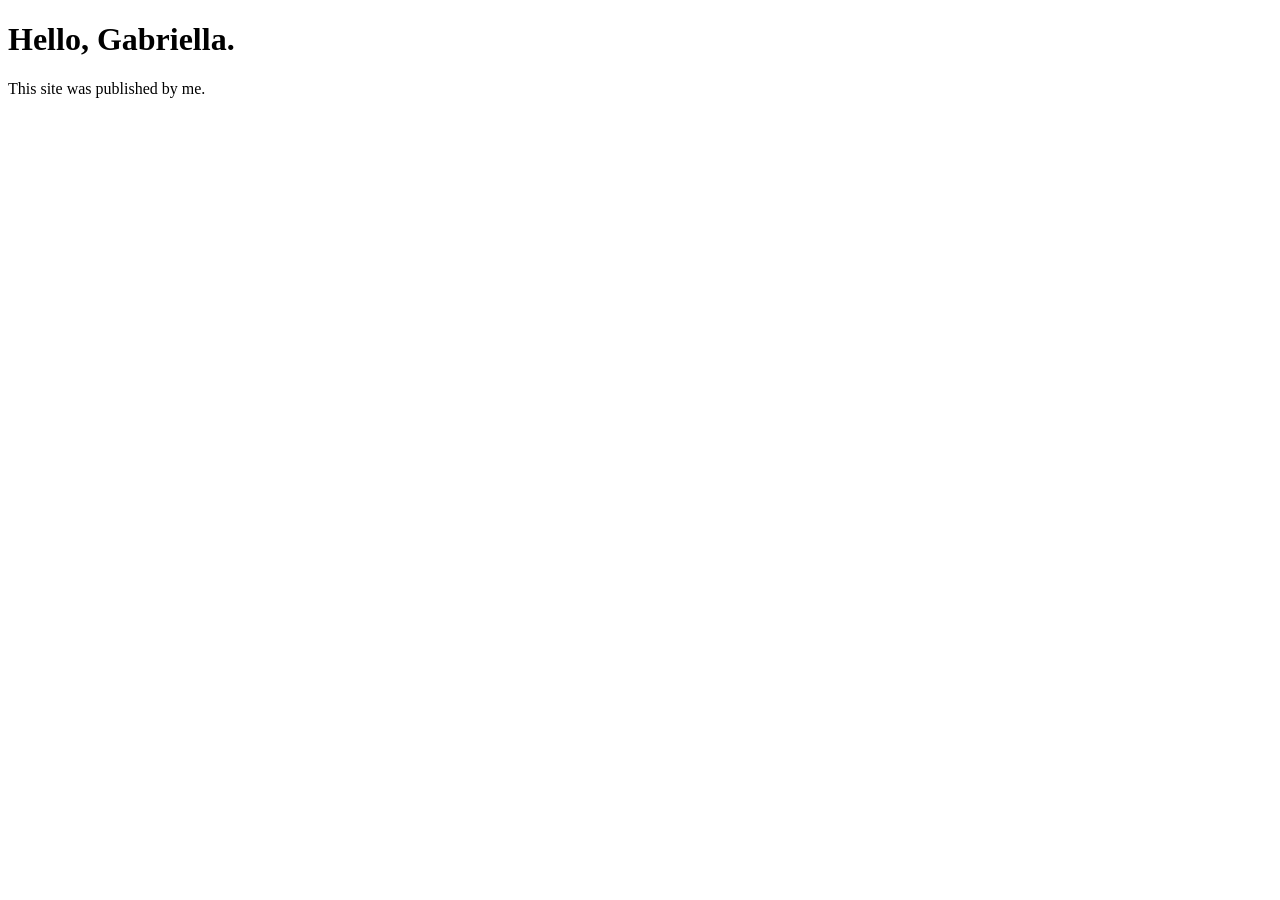
==== index.html @ 8dd84cc8 "Create index.html Created home page called index.html" ====
<!DOCTYPE html>
<html lang="en">
<head>
  <meta charset="UTF-8">
  <meta name="viewport" content="width=device-width, initial-scale=1.0">
  <title>My GRA 2600 Site</title>
</head>
<body>
  <h1>Hello, Gabriella.</h1>
  <p>This site was published by me.</p>
</body>
</html>
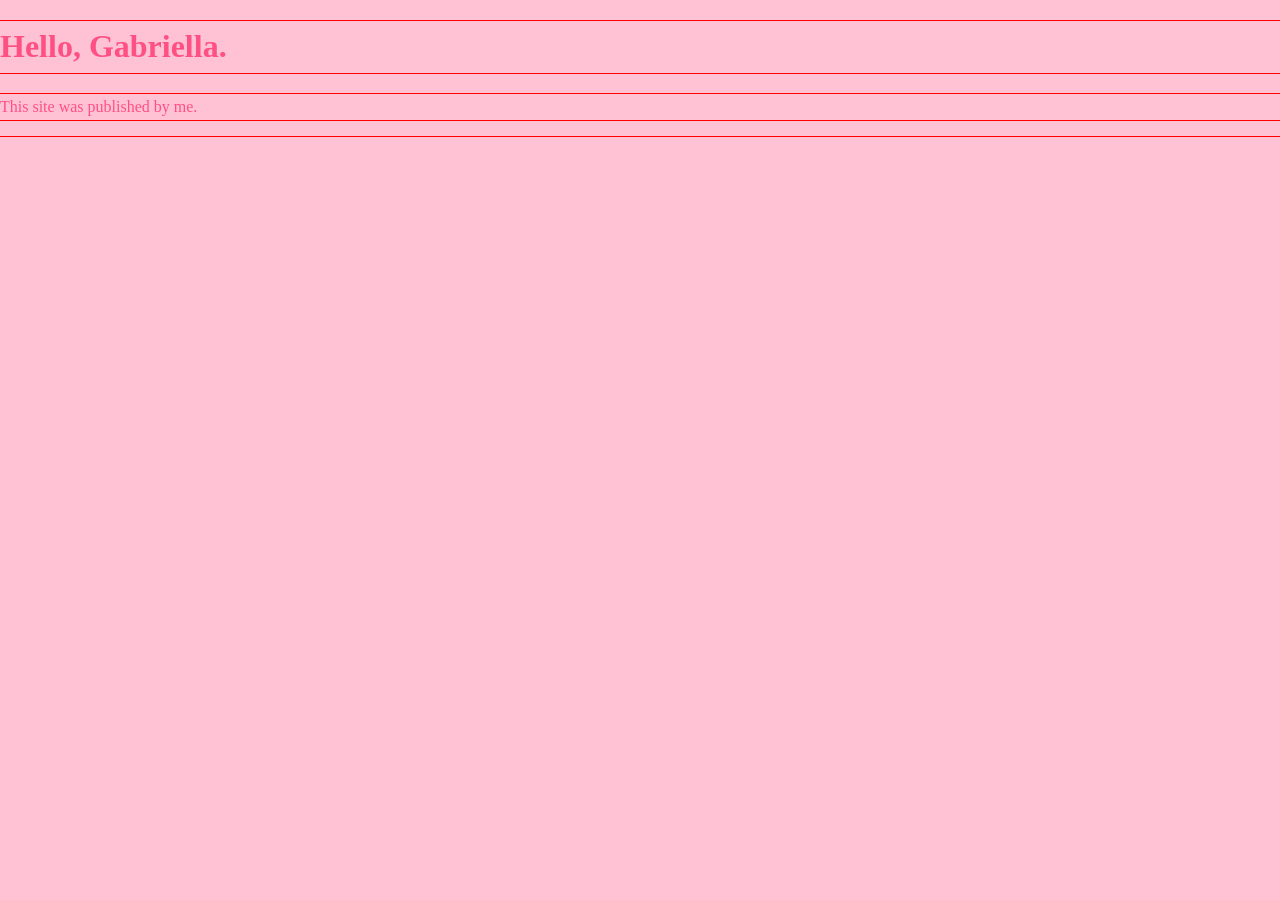
==== commit 38a1022b: "Changed a lot" ====
--- a/index.html
+++ b/index.html
@@ -4,6 +4,7 @@
   <meta charset="UTF-8">
   <meta name="viewport" content="width=device-width, initial-scale=1.0">
   <title>My GRA 2600 Site</title>
+  <link rel="stylesheet" href="css/style.css">
 </head>
 <body>
   <h1>Hello, Gabriella.</h1>
--- a/css/style.css
+++ b/css/style.css
@@ -0,0 +1,74 @@
+
+
+/* ============================================
+   Design direction
+   Body font:     Georgia, serif
+   Heading font:  Helvetica, sans-serif
+   Text color:    #222222
+   Background:    #fdfdfb
+   Accent:        #1a5f9c
+   Mood: quiet, editorial, plenty of white space
+   ============================================ */
+
+/* --- Base and typography --- */
+/* DEBUG: see the boxes. Change 1px to 0 to hide them. */
+*, *::before, *::after {
+  box-sizing: border-box;
+}
+* {
+  outline: 1px solid red;
+}
+
+body {
+  font-family: Georgia, "Times New Roman", serif;
+  font-size: 100%;
+  line-height: 1.6;
+  color: #ff5084;
+  background-color: #fec2d4;
+  margin: 0;
+}
+
+body { font-size: 100%; }     /* respects the reader's own setting */
+h1   { font-size: 2rem; }
+h2   { font-size: 1.5rem; }
+h3   { font-size: 1.25rem; }
+h4   { font-size: 1rem; }
+
+a { color: #f83670; }
+a:hover { color: #f5f8fb; }
+
+/* --- Wrapper --- */
+.wrapper {
+  width: 80%;
+  max-width: 800px;
+  margin: 0 auto;
+  padding: 40px;
+}
+
+/* --- Header and nav --- */
+.nav-link { font-size: 1rem; }
+.nav-link { text-decoration: none; }
+/* --- Hero --- */
+
+.hero-title {color:#ff5084;
+ font-size: 2rem; }
+.hero-text {color:#ff5084;
+.hero-image{width: 100%; height: auto;}
+ font-size: 2rem; }
+/* --- Text blocks --- */
+.section-title {
+  margin: 32px 0 8px;   /* top, left and right, bottom */
+}
+
+.text-block {
+  margin-bottom: 40px;
+}
+
+/* --- Lists --- */
+
+
+/* --- Links --- */
+
+
+
+/* --- Footer --- */
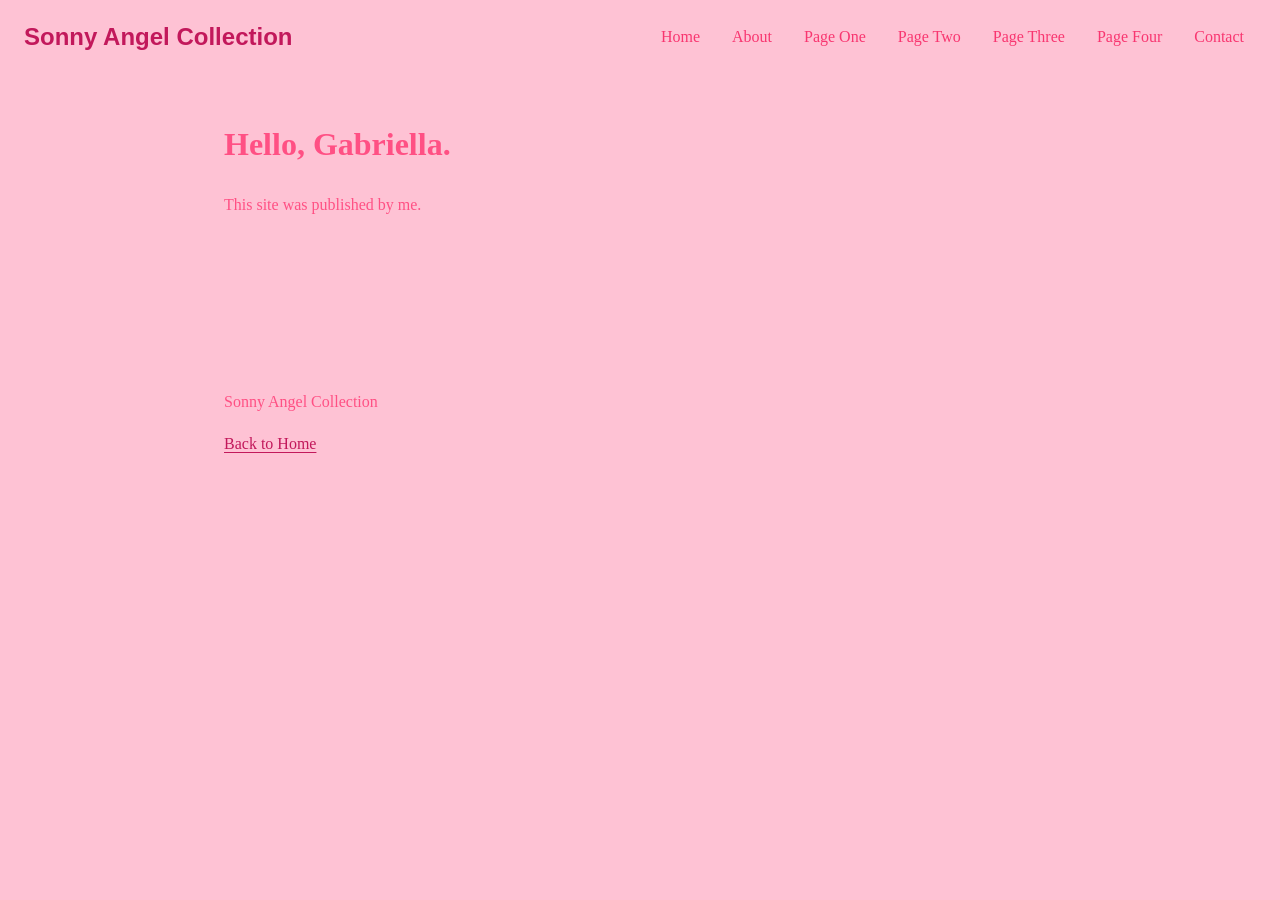
==== commit 7999d558: "lots changed" ====
--- a/index.html
+++ b/index.html
@@ -5,9 +5,20 @@
   <meta name="viewport" content="width=device-width, initial-scale=1.0">
   <title>My GRA 2600 Site</title>
   <link rel="stylesheet" href="css/style.css">
+  <script src="js/include.js" defer></script>
 </head>
 <body>
-  <h1>Hello, Gabriella.</h1>
-  <p>This site was published by me.</p>
+
+  <!-- PAGE TOP: shared header gets inserted here -->
+  <div id="page-top"></div>
+
+  <main class="wrapper">
+    <h1>Hello, Gabriella.</h1>
+    <p>This site was published by me.</p>
+  </main>
+
+  <!-- PAGE BOTTOM: shared footer gets inserted here -->
+  <div id="page-bottom"></div>
+
 </body>
 </html>
--- a/css/style.css
+++ b/css/style.css
@@ -12,13 +12,13 @@
 
 /* --- Base and typography --- */
 /* DEBUG: see the boxes. Change 1px to 0 to hide them. */
+* {
+  outline: 0;
+}
+
 *, *::before, *::after {
   box-sizing: border-box;
 }
-* {
-  outline: 1px solid red;
-}
-
 body {
   font-family: Georgia, "Times New Roman", serif;
   font-size: 100%;
@@ -39,31 +39,128 @@
 
 /* --- Wrapper --- */
 .wrapper {
-  width: 80%;
-  max-width: 800px;
+  width: 100%;
+  max-width: 880px;
   margin: 0 auto;
-  padding: 40px;
-}
+  padding: 24px;
+}
+/* content-box: 800 + 40 + 40 = 880px wide */
+
 
 /* --- Header and nav --- */
-.nav-link { font-size: 1rem; }
-.nav-link { text-decoration: none; }
+
+.site-header {
+  display: flex;
+  justify-content: space-between;
+  align-items: center;
+  gap: 2em;
+  flex-wrap: wrap;
+  background-color: #fec2d4;
+  padding: 16px 24px;
+}
+
+/* --- Logo --- */
+
+.site-header .logo {
+  font-family: Helvetica, Arial, sans-serif;
+  font-size: 1.5rem;
+  font-weight: bold;
+  color: #c2185b;
+  text-decoration: none;
+}
+
+.site-header .logo:hover {
+  color: #f83670;
+}
+
+/* --- Navigation --- */
+
+.nav-list {
+  display: flex;
+  flex-wrap: wrap;
+  gap: 8px;
+  list-style: none;
+  margin: 0;
+  padding: 0;
+}
+
+.nav-link {
+  display: inline-block;
+  padding: 8px 12px;
+  border-radius: 6px;
+  text-decoration: none;
+  color: #f83670;
+}
+
+.nav-link:hover {
+  background-color: #fce4ec;
+}
+
 /* --- Hero --- */
 
-.hero-title {color:#ff5084;
+.hero {
+  position: relative;
+}
+.hero-title {color:#fffbfc;
  font-size: 2rem; }
-.hero-text {color:#ff5084;
-.hero-image{width: 100%; height: auto;}
+ .hero-title {
+  position: absolute;
+  top: 60%;
+  left: 5%;
+}
+.hero h1 {
+    text-shadow: 2px 2px 5px black;
+}
+.hero img {
+    opacity: 0.7;
+}
+
+.hero-text {color:#fffbfc;
+  position: absolute;
+  top: 80%;
+  left: 5%;
+}
+.hero-text {
+  position: absolute;
+  bottom: 0%;
+  left: 5%;
+}
+.hero-image{width: 100%; height: auto;
  font-size: 2rem; }
+ 
+
+ .hero-image {
+  width: 100%;
+  height: 400px;
+  object-fit: cover;
+  display: block;
+}
+
+.hero-title,
+.hero-text {
+  background-color: rgba(241, 91, 169, 0.5);
+  padding: 8px 16px;
+}
+
 /* --- Text blocks --- */
 .section-title {
   margin: 32px 0 8px;   /* top, left and right, bottom */
 }
-
+img {
+  max-width: 100%;
+}
+.image-inline {
+  float: left;
+  width: 40%;
+  max-width: 100%;
+  margin: 0 1em 0.5em 0;
+  border-radius: 6px;
+}
 .text-block {
   margin-bottom: 40px;
 }
 
+p {display: flow-root;}
 /* --- Lists --- */
 
 
@@ -71,4 +168,114 @@
 
 
 
-/* --- Footer --- */+/* --- Footer --- */
+.rounded-image {
+    border-radius: 20px;
+}
+/* --- Footer --- */
+.site-footer {
+  margin-top: 60px;
+  padding: 32px 0;
+  background-color: #fec2d4;
+}
+
+.site-footer a {
+  color: #c2185b;
+  text-decoration: underline;
+  text-underline-offset: 3px;
+}
+
+.site-footer a:hover {
+  color: #fce4ec;
+}
+
+/* --- Small screen navigation --- */
+@media (max-width: 500px) {
+  .nav-link {
+    padding: 6px 8px;
+    font-size: 0.9rem;
+  }
+}
+
+/* FLEX CONTAINER: image + text side by side */
+.flex-row {
+  display: flex;
+  gap: 2em;
+  margin-bottom: 35px;
+  align-items: flex-start;
+}
+.flex-media {
+  width: 40%;
+  height: auto;
+  border-radius: 6px;
+}
+.flex-text {
+  flex: 1;
+  min-width: 0;
+}
+
+
+/* GRID CONTAINER: image + text cards */
+.card-grid {
+  display: grid;
+  grid-template-columns: repeat(2, minmax(0, 1fr));
+  gap: 24px;
+  width: 100%;
+  max-width: 100%;
+  min-width: 0;
+}
+
+.card {
+  min-width: 0;
+  width: 100%;
+  padding: 16px;
+  background-color: #ffffff;
+  border: 1px solid #dddddd;
+  border-radius: 6px;
+  overflow-wrap: anywhere;
+}
+
+.card-image {
+  display: block;
+  width: 100%;
+  max-width: 100%;
+  height: 200px;
+  object-fit: cover;
+  border-radius: 6px;
+}
+
+.card-title {
+  margin: 12px 0 4px;
+}
+
+.card-text {
+  margin: 0;
+}
+
+@media (max-width: 500px) {
+  .card-grid {
+    grid-template-columns: 1fr;
+  }
+}
+.card-image {
+  display: block;
+  width: 100%;
+  max-width: 100%;
+  height: 200px;
+  object-fit: cover;
+  border-radius: 6px;
+}
+.card {
+  padding: 1em;
+  background-color: #ffffff;
+  border: 1px solid #dddddd;
+  border-radius: 6px;
+}
+
+.card-title {
+  margin: 0.75em 0 0.25em;
+}
+
+.card-text {
+  margin: 0;
+}
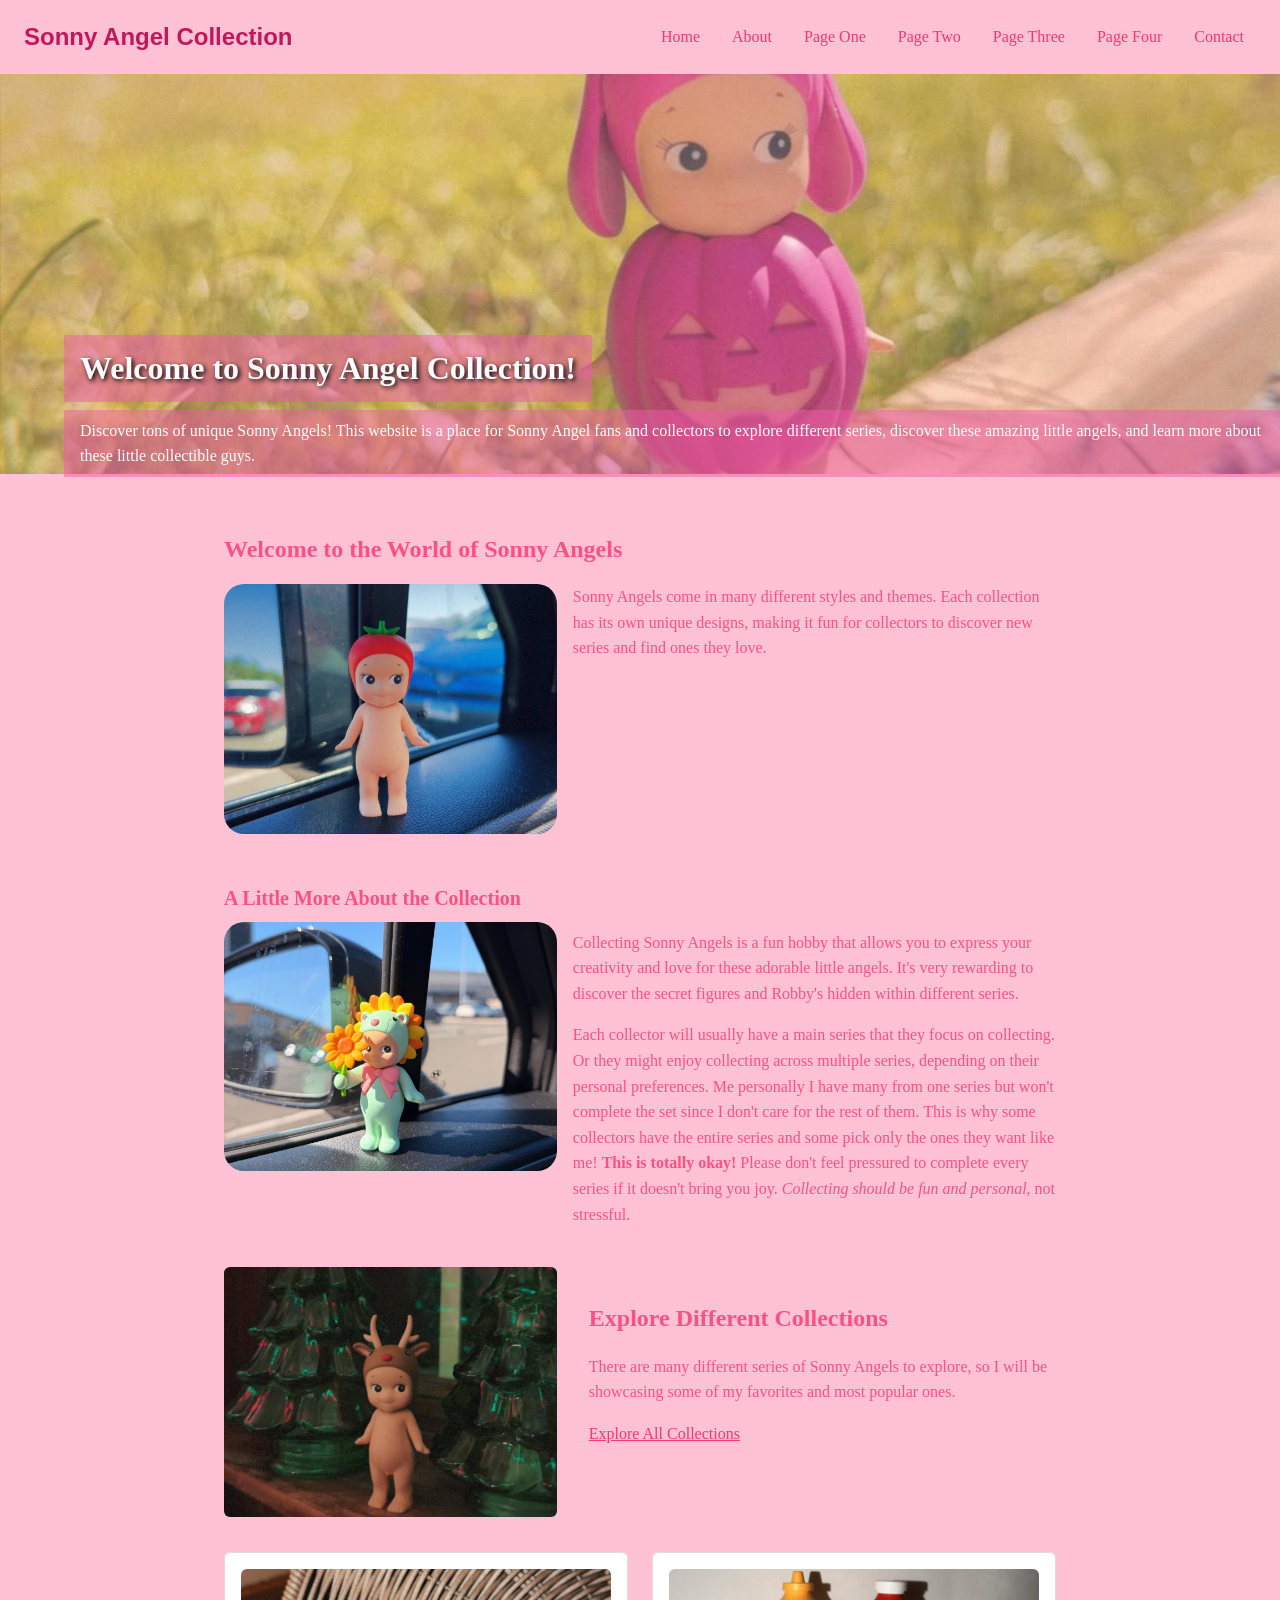
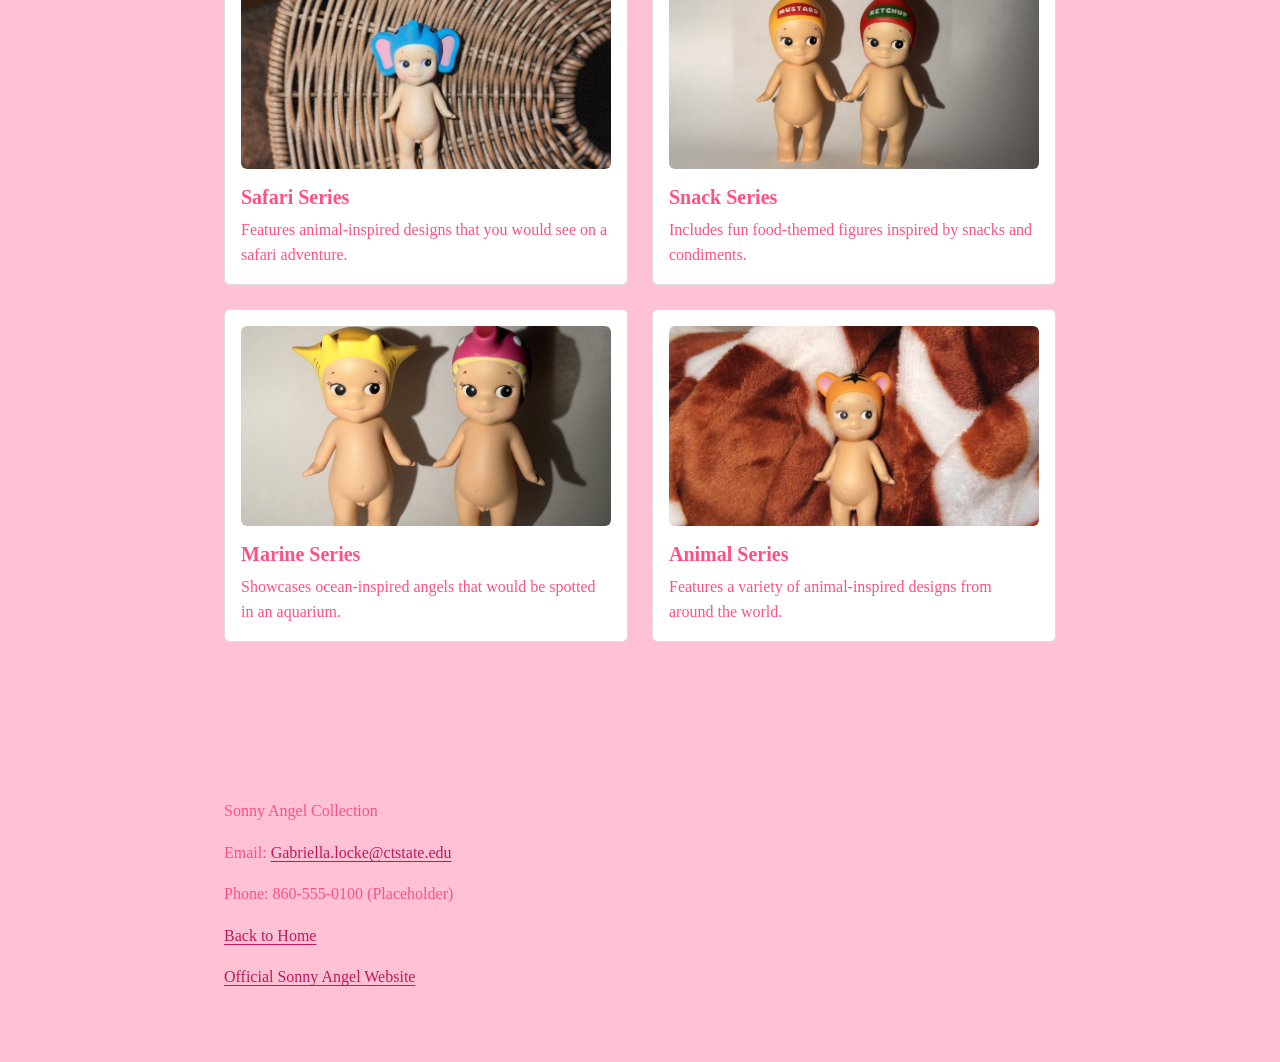
==== commit 457fa2f4: "lots my guy" ====
--- a/index.html
+++ b/index.html
@@ -2,23 +2,105 @@
 <html lang="en">
 <head>
   <meta charset="UTF-8">
-  <meta name="viewport" content="width=device-width, initial-scale=1.0">
-  <title>My GRA 2600 Site</title>
+  <meta name="viewport" content="width=device-width, initial-scale=1">
+  <title>Home | Sonny Angel Collection</title>
   <link rel="stylesheet" href="css/style.css">
   <script src="js/include.js" defer></script>
 </head>
 <body>
 
   <!-- PAGE TOP: shared header gets inserted here -->
-  <div id="page-top"></div>
+<div id="page-top"></div>
+  <main class="page-main">
 
-  <main class="wrapper">
-    <h1>Hello, Gabriella.</h1>
-    <p>This site was published by me.</p>
-  </main>
+    <div class="hero">
+      <img class="hero-image" src="images/sunny-lop.jpg" alt="Sonny Angel wearing a sunny lop rabbit costume">
+     <h1 class="hero-title">Welcome to Sonny Angel Collection!</h1>
+      <p class="hero-text">Discover tons of unique Sonny Angels! This website is a place for Sonny Angel fans and collectors to explore different series, discover these amazing little angels, and learn more about these little collectible guys.</p>
+    </div>
+
+    <div class="wrapper">
+
+      <!-- TEXT BLOCK: heading + paragraph -->
+      <section class="text-block">
+        <h2 class="section-title">Welcome to the World of Sonny Angels</h2>
+
+        <p>
+          <img class="image-inline rounded-image"
+               src="images/tomato-sonny.jpg"
+               alt="Tomato-themed Sonny Angel figure">
+           Sonny Angels come in many different styles and themes. Each collection
+  has its own unique designs, making it fun for collectors to discover
+  new series and find ones they love.
+        </p>
+      </section>
+
+      <!-- TEXT BLOCK: subheading + body paragraphs -->
+      <section class="text-block">
+        <h3 class="section-title">A Little More About the Collection</h3>
+
+        <img class="image-inline rounded-image"
+             src="images/flower-sonny.jpg"
+             alt="Flower-themed Sonny Angel figure">
+
+        <p>Collecting Sonny Angels is a fun hobby that allows you to express your creativity and love for these adorable little angels. It's very rewarding to discover the secret figures and Robby's hidden within different series.</p>
+
+        <p>
+          Each collector will usually have a main series that they focus on collecting. Or they might enjoy collecting across multiple series, depending on their personal preferences. Me personally I have many from one series but won't complete the set since I don't care for the rest of them. This is why some collectors have the entire series and some pick only the ones they want like me!
+          <strong>This is totally okay!</strong> Please don't feel pressured to complete every series if it doesn't bring you joy.
+          <em>Collecting should be fun and personal</em>, not stressful.
+        </p>
+      </section>
+
+<!-- FLEX CONTAINER: image + text side by side -->
+      <section class="flex-row">
+        <img class="flex-media rounded-image"
+             src="images/reindeer.jpg"
+             alt="Sonny Angel reindeer">
+
+        <div class="flex-text">
+          <h2 class="section-title">Explore Different Collections</h2>
+          <p>There are many different series of Sonny Angels to explore, so I will be showcasing some of my favorites and most popular ones.</p>
+          <p><a href="collections.html">Explore All Collections</a></p>
+        </div>
+      </section>
+
+      <!-- GRID CONTAINER: image + text cards -->
+      <section class="card-grid">
+
+        <div class="card">
+          <img class="card-image rounded-image" src="images/elephant.jpg" alt="elephant sonny angel">
+          <h3 class="card-title">Safari Series</h3>
+          <p class="card-text">Features animal-inspired designs that you would see on a safari adventure.</p>
+        </div>
+
+        <div class="card">
+          <img class="card-image rounded-image" src="images/k-and-m.jpg" alt="ketchup and mustard sonny angel">
+          <h3 class="card-title">Snack Series</h3>
+          <p class="card-text">Includes fun food-themed figures inspired by snacks and condiments.</p>
+        </div>
+
+        <div class="card">
+          <img class="card-image rounded-image" src="images/sea-sonny.jpg" alt="sea sonny angel">
+          <h3 class="card-title">Marine Series</h3>
+          <p class="card-text">Showcases ocean-inspired angels that would be spotted in an aquarium.</p>
+        </div>
+
+        <div class="card">
+          <img class="card-image rounded-image" src="images/tiger.jpg" alt="tiger sonny angel">
+          <h3 class="card-title">Animal Series</h3>
+          <p class="card-text">Features a variety of animal-inspired designs from around the world.</p>
+        </div>
+
+      </section>
+
+    </div>
+   </main>
 
   <!-- PAGE BOTTOM: shared footer gets inserted here -->
   <div id="page-bottom"></div>
 
 </body>
-</html>+</html>
+
+ 
--- a/css/style.css
+++ b/css/style.css
@@ -4,10 +4,10 @@
    Design direction
    Body font:     Georgia, serif
    Heading font:  Helvetica, sans-serif
-   Text color:    #222222
-   Background:    #fdfdfb
-   Accent:        #1a5f9c
-   Mood: quiet, editorial, plenty of white space
+   Text color:    #ff5084
+   Background:    #fec2d4
+   Accent:        #f83670
+   Mood: bright, colorful, playful, and fun
    ============================================ */
 
 /* --- Base and typography --- */
@@ -28,7 +28,6 @@
   margin: 0;
 }
 
-body { font-size: 100%; }     /* respects the reader's own setting */
 h1   { font-size: 2rem; }
 h2   { font-size: 1.5rem; }
 h3   { font-size: 1.25rem; }
@@ -39,9 +38,9 @@
 
 /* --- Wrapper --- */
 .wrapper {
-  width: 100%;
+  width: 80%;
+  margin: 0 auto;
   max-width: 880px;
-  margin: 0 auto;
   padding: 24px;
 }
 /* content-box: 800 + 40 + 40 = 880px wide */
@@ -101,39 +100,32 @@
 .hero {
   position: relative;
 }
-.hero-title {color:#fffbfc;
- font-size: 2rem; }
- .hero-title {
+
+.hero-image {
+  width: 100%;
+  height: 400px;
+  object-fit: cover;
+  display: block;
+  opacity: 0.7;
+}
+
+.hero-title {
   position: absolute;
   top: 60%;
   left: 5%;
-}
-.hero h1 {
-    text-shadow: 2px 2px 5px black;
-}
-.hero img {
-    opacity: 0.7;
-}
-
-.hero-text {color:#fffbfc;
+  color: #fffbfc;
+  font-size: 2rem;
+}
+
+.hero-text {
   position: absolute;
   top: 80%;
   left: 5%;
-}
-.hero-text {
-  position: absolute;
-  bottom: 0%;
-  left: 5%;
-}
-.hero-image{width: 100%; height: auto;
- font-size: 2rem; }
- 
-
- .hero-image {
-  width: 100%;
-  height: 400px;
-  object-fit: cover;
-  display: block;
+  color: #fffbfc;
+}
+
+.hero h1 {
+  text-shadow: 2px 2px 5px black;
 }
 
 .hero-title,
@@ -156,11 +148,73 @@
   margin: 0 1em 0.5em 0;
   border-radius: 6px;
 }
+.rounded-image {
+  border-radius: 20px;
+}
 .text-block {
   margin-bottom: 40px;
 }
 
 p {display: flow-root;}
+/* FLEX CONTAINER: image + text side by side */
+.flex-row {
+  display: flex;
+  gap: 2em;
+  margin-bottom: 35px;
+  align-items: flex-start;
+}
+.flex-media {
+  width: 40%;
+  height: auto;
+  border-radius: 6px;
+}
+.flex-text {
+  flex: 1;
+  min-width: 0;
+}
+/* GRID CONTAINER: image + text cards */
+.card-grid {
+  display: grid;
+  grid-template-columns: repeat(2, minmax(0, 1fr));
+  gap: 24px;
+  width: 100%;
+  max-width: 100%;
+  min-width: 0;
+}
+
+.card {
+  min-width: 0;
+  width: 100%;
+  padding: 16px;
+  background-color: #ffffff;
+  border: 1px solid #dddddd;
+  border-radius: 6px;
+  overflow-wrap: anywhere;
+}
+
+.card-image {
+  display: block;
+  width: 100%;
+  max-width: 100%;
+  height: 200px;
+  object-fit: cover;
+  border-radius: 6px;
+}
+
+.card-title {
+  margin: 12px 0 4px;
+}
+
+.card-text {
+  margin: 0;
+}
+
+@media (max-width: 500px) {
+  .card-grid {
+    grid-template-columns: 1fr;
+  }
+}
+
 /* --- Lists --- */
 
 
@@ -168,10 +222,6 @@
 
 
 
-/* --- Footer --- */
-.rounded-image {
-    border-radius: 20px;
-}
 /* --- Footer --- */
 .site-footer {
   margin-top: 60px;
@@ -197,85 +247,5 @@
   }
 }
 
-/* FLEX CONTAINER: image + text side by side */
-.flex-row {
-  display: flex;
-  gap: 2em;
-  margin-bottom: 35px;
-  align-items: flex-start;
-}
-.flex-media {
-  width: 40%;
-  height: auto;
-  border-radius: 6px;
-}
-.flex-text {
-  flex: 1;
-  min-width: 0;
-}
-
-
-/* GRID CONTAINER: image + text cards */
-.card-grid {
-  display: grid;
-  grid-template-columns: repeat(2, minmax(0, 1fr));
-  gap: 24px;
-  width: 100%;
-  max-width: 100%;
-  min-width: 0;
-}
-
-.card {
-  min-width: 0;
-  width: 100%;
-  padding: 16px;
-  background-color: #ffffff;
-  border: 1px solid #dddddd;
-  border-radius: 6px;
-  overflow-wrap: anywhere;
-}
-
-.card-image {
-  display: block;
-  width: 100%;
-  max-width: 100%;
-  height: 200px;
-  object-fit: cover;
-  border-radius: 6px;
-}
-
-.card-title {
-  margin: 12px 0 4px;
-}
-
-.card-text {
-  margin: 0;
-}
-
-@media (max-width: 500px) {
-  .card-grid {
-    grid-template-columns: 1fr;
-  }
-}
-.card-image {
-  display: block;
-  width: 100%;
-  max-width: 100%;
-  height: 200px;
-  object-fit: cover;
-  border-radius: 6px;
-}
-.card {
-  padding: 1em;
-  background-color: #ffffff;
-  border: 1px solid #dddddd;
-  border-radius: 6px;
-}
-
-.card-title {
-  margin: 0.75em 0 0.25em;
-}
-
-.card-text {
-  margin: 0;
-}+
+
